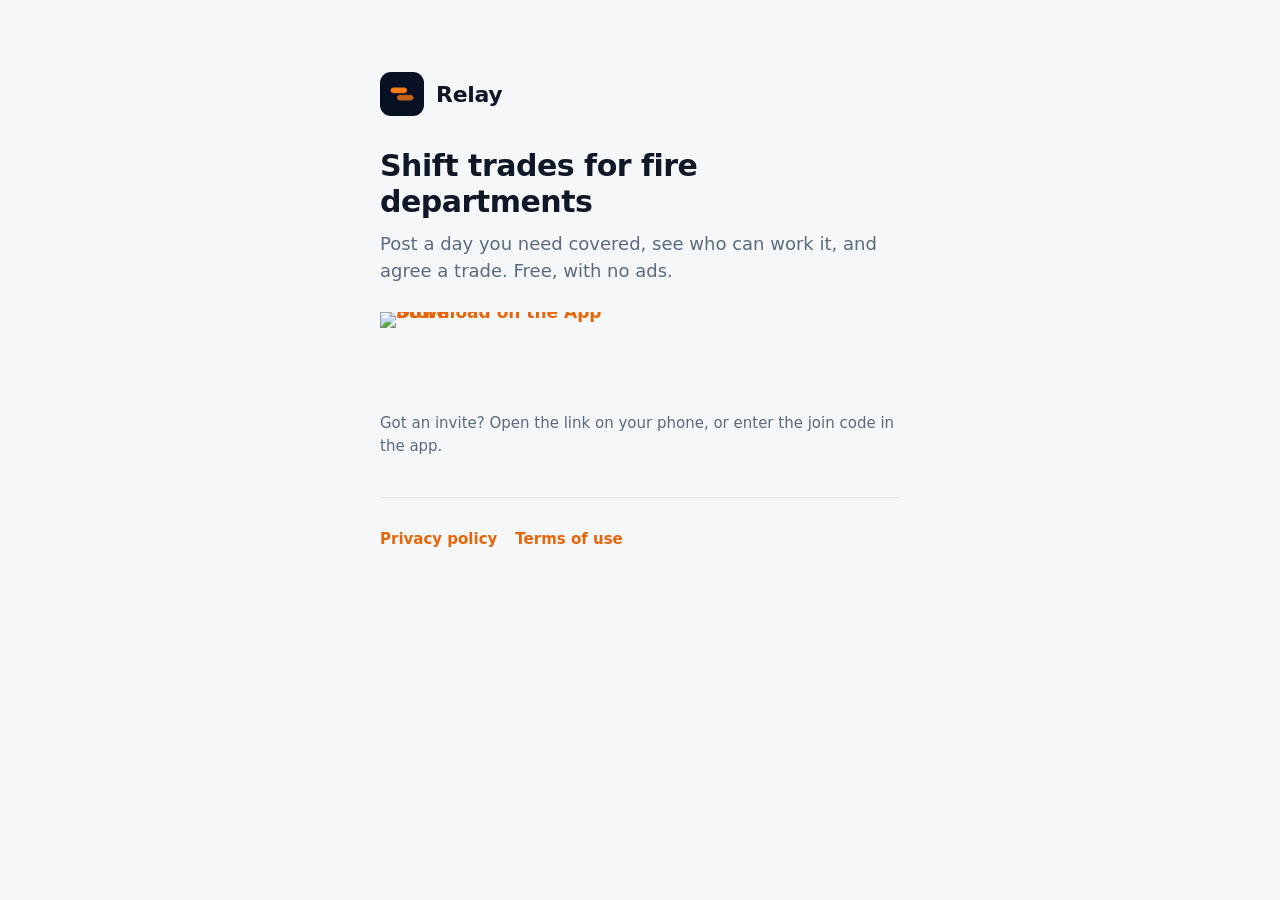
==== index.html @ 543151d6 "Relay website: home, join links, privacy and terms Co-Authored-By: Claude Opus 5.5 <noreply@anthropi" ====
<!doctype html>
<html lang="en">
<head>
<meta charset="utf-8">
<meta name="viewport" content="width=device-width, initial-scale=1, viewport-fit=cover">
<meta name="theme-color" content="#F6F7F9" media="(prefers-color-scheme: light)">
<meta name="theme-color" content="#0F141B" media="(prefers-color-scheme: dark)">
<title>Relay</title>
<meta name="description" content="Relay is a free app for trading shifts at your fire department.">
<link rel="icon" href="/icon.png">
<link rel="apple-touch-icon" href="/icon.png">
<link rel="stylesheet" href="/site.css">
</head>
<body>
<main>
  <div class="brand"><img src="/icon.png" alt=""><span>Relay</span></div>
  <h1>Shift trades for fire departments</h1>
  <p class="lead">Post a day you need covered, see who can work it, and agree a trade. Free, with no ads.</p>
  <div class="badges">
    <a id="ios" class="badge apple" href="#"><picture>
        <source media="(prefers-color-scheme: dark)" srcset="https://toolbox.marketingtools.apple.com/api/v2/badges/download-on-the-app-store/white/en-us">
        <img src="https://toolbox.marketingtools.apple.com/api/v2/badges/download-on-the-app-store/black/en-us" alt="Download on the App Store">
      </picture></a>
    <a id="android" class="badge google" href="#"><img src="https://play.google.com/intl/en_us/badges/static/images/badges/en_badge_web_generic.png" alt="Get it on Google Play"></a>
  </div>
  <p class="muted">Got an invite? Open the link on your phone, or enter the join code in the app.</p>
  <footer><a href="/privacy/">Privacy policy</a><a href="/terms/">Terms of use</a></footer>
</main>
<script src="/config.js"></script>
<script src="/store.js"></script>
<script>
(async function () {
  const s = await relayStores();
  const ios = document.getElementById('ios'), and = document.getElementById('android');
  ios.href = s.ios; and.href = s.android;
  // On a phone, that phone's store first.
  if (relayPlatform() === 'android') and.parentNode.insertBefore(and, ios);
})();
</script>
</body>
</html>
---- site.css ----
:root {
  --bg: #F6F7F9; --surface: #FFFFFF; --text: #101828; --text2: #5B6B7F; --border: #E4E8EE;
  --accent: #E8650A; --on-accent: #FFFFFF; --code-bg: #101828; --code-text: #FFFFFF; --code-muted: #9AA8BA;
}
@media (prefers-color-scheme: dark) {
  :root:not([data-theme="light"]) {
    --bg: #0F141B; --surface: #171E28; --text: #F2F5F9; --text2: #AEB9C7; --border: #2A3442;
    --accent: #FF7A26; --code-bg: #F2F5F9; --code-text: #0F141B; --code-muted: #5B6B7F;
  }
}
* { box-sizing: border-box; }
html, body { margin: 0; background: var(--bg); color: var(--text); }
body {
  font: 17px/1.5 -apple-system, BlinkMacSystemFont, "Segoe UI", Roboto, system-ui, sans-serif;
  -webkit-font-smoothing: antialiased; -webkit-text-size-adjust: 100%;
}
main {
  max-width: 560px; margin: 0 auto;
  padding: calc(32px + env(safe-area-inset-top)) max(20px, env(safe-area-inset-right)) calc(40px + env(safe-area-inset-bottom)) max(20px, env(safe-area-inset-left));
}
@media (min-width: 600px) { main { padding-top: 72px; } }
a { color: var(--accent); text-decoration: none; font-weight: 600; -webkit-tap-highlight-color: transparent; }
a:hover { text-decoration: underline; }
.brand { display: flex; align-items: center; gap: 12px; margin-bottom: 32px; }
.brand img { width: 44px; height: 44px; border-radius: 11px; }
.brand span { font-size: 22px; font-weight: 700; letter-spacing: -0.3px; }
h1 { font-size: clamp(26px, 7.5vw, 30px); line-height: 1.2; letter-spacing: -0.5px; margin: 0 0 10px; }
h2 { font-size: 19px; line-height: 26px; margin: 32px 0 8px; }
p, li { color: var(--text2); }
p { margin: 0 0 14px; }
ul { padding-left: 20px; margin: 0 0 14px; }
li { margin-bottom: 6px; }
strong { color: var(--text); }
.lead { font-size: 18px; margin-bottom: 28px; }
.card { background: var(--surface); border: 1px solid var(--border); border-radius: 18px; padding: 20px; margin-bottom: 16px; }
.code {
  display: flex; align-items: center; gap: 12px; width: 100%; text-align: left; border: 0; font: inherit; cursor: pointer;
  background: var(--code-bg); color: var(--code-text); border-radius: 18px; padding: 18px 20px; margin-bottom: 16px;
  -webkit-tap-highlight-color: transparent;
}
.code:active { opacity: 0.85; }
.code-text { flex: 1 1 auto; min-width: 0; -webkit-user-select: none; user-select: none; }
.copy-icon { flex: 0 0 auto; width: 26px; height: 26px; fill: none; stroke: var(--code-muted); stroke-width: 2; stroke-linecap: round; stroke-linejoin: round; }
.code small { display: block; font-size: 13px; font-weight: 600; letter-spacing: 0.6px; text-transform: uppercase; color: var(--code-muted); }
.code b { display: block; font-size: clamp(28px, 9vw, 36px); line-height: 1.25; letter-spacing: 4px; overflow-wrap: anywhere; }
.button {
  display: flex; align-items: center; justify-content: center; width: 100%; min-height: 56px; border: 0; border-radius: 16px;
  background: var(--accent); color: var(--on-accent); font: inherit; font-size: 18px; font-weight: 700; cursor: pointer;
}
.button:hover { text-decoration: none; filter: brightness(1.05); }
.button.secondary { background: var(--surface); color: var(--text); border: 1px solid var(--border); }
.stack { display: grid; gap: 10px; margin-bottom: 20px; }
.muted { font-size: 15px; color: var(--text2); }
footer a { padding: 10px 0; }
footer { margin-top: 40px; padding-top: 20px; border-top: 1px solid var(--border); font-size: 15px; display: flex; gap: 18px; flex-wrap: wrap; }
.updated { font-size: 15px; margin-bottom: 24px; }
/* Official store badges sharing the full width at the same height. Widths follow each badge's shape
   (App Store 119.66 × 40; Google Play 564 × 168 inside a 646 × 250 image that carries its own padding). */
.badges { display: flex; gap: 12px; margin: 0 0 20px; }
.badge { display: block; line-height: 0; min-width: 0; }
.badge:hover { text-decoration: none; }
.badge.apple { flex: 2.9916 1 0; }
.badge.apple img { display: block; width: 100%; height: auto; }
.badge.google { flex: 3.3571 1 0; position: relative; overflow: hidden; aspect-ratio: 564 / 168; }
.badge.google img { position: absolute; width: 114.54%; left: -7.27%; top: -24.4%; height: auto; }
[hidden] { display: none !important; }
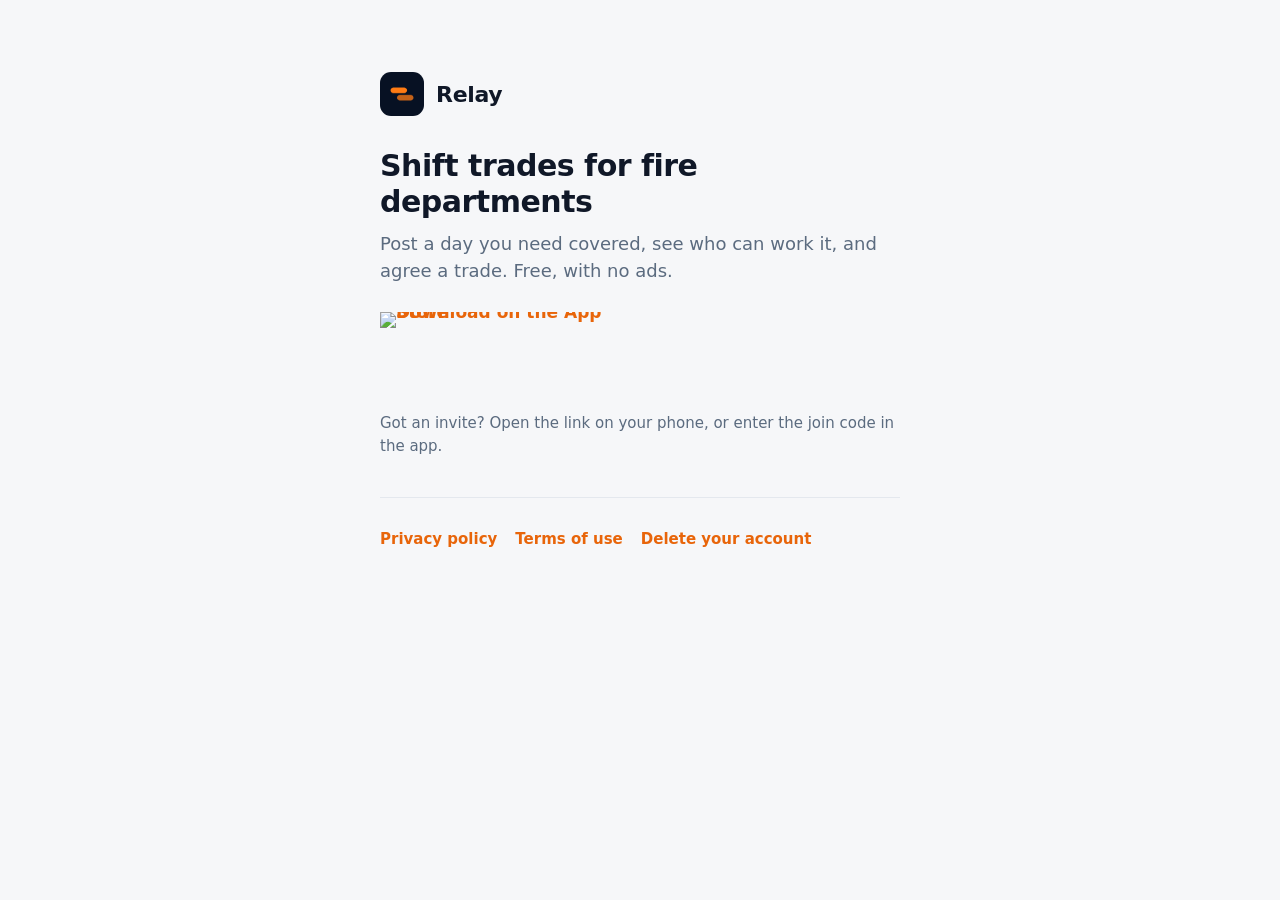
==== commit 72bf9418: "Account deletion page, linked from the privacy policy and every footer Co-Authored-By: Claude Opus 5" ====
--- a/index.html
+++ b/index.html
@@ -24,7 +24,7 @@
     <a id="android" class="badge google" href="#"><img src="https://play.google.com/intl/en_us/badges/static/images/badges/en_badge_web_generic.png" alt="Get it on Google Play"></a>
   </div>
   <p class="muted">Got an invite? Open the link on your phone, or enter the join code in the app.</p>
-  <footer><a href="/privacy/">Privacy policy</a><a href="/terms/">Terms of use</a></footer>
+  <footer><a href="/privacy/">Privacy policy</a><a href="/terms/">Terms of use</a><a href="/delete/">Delete your account</a></footer>
 </main>
 <script src="/config.js"></script>
 <script src="/store.js"></script>
